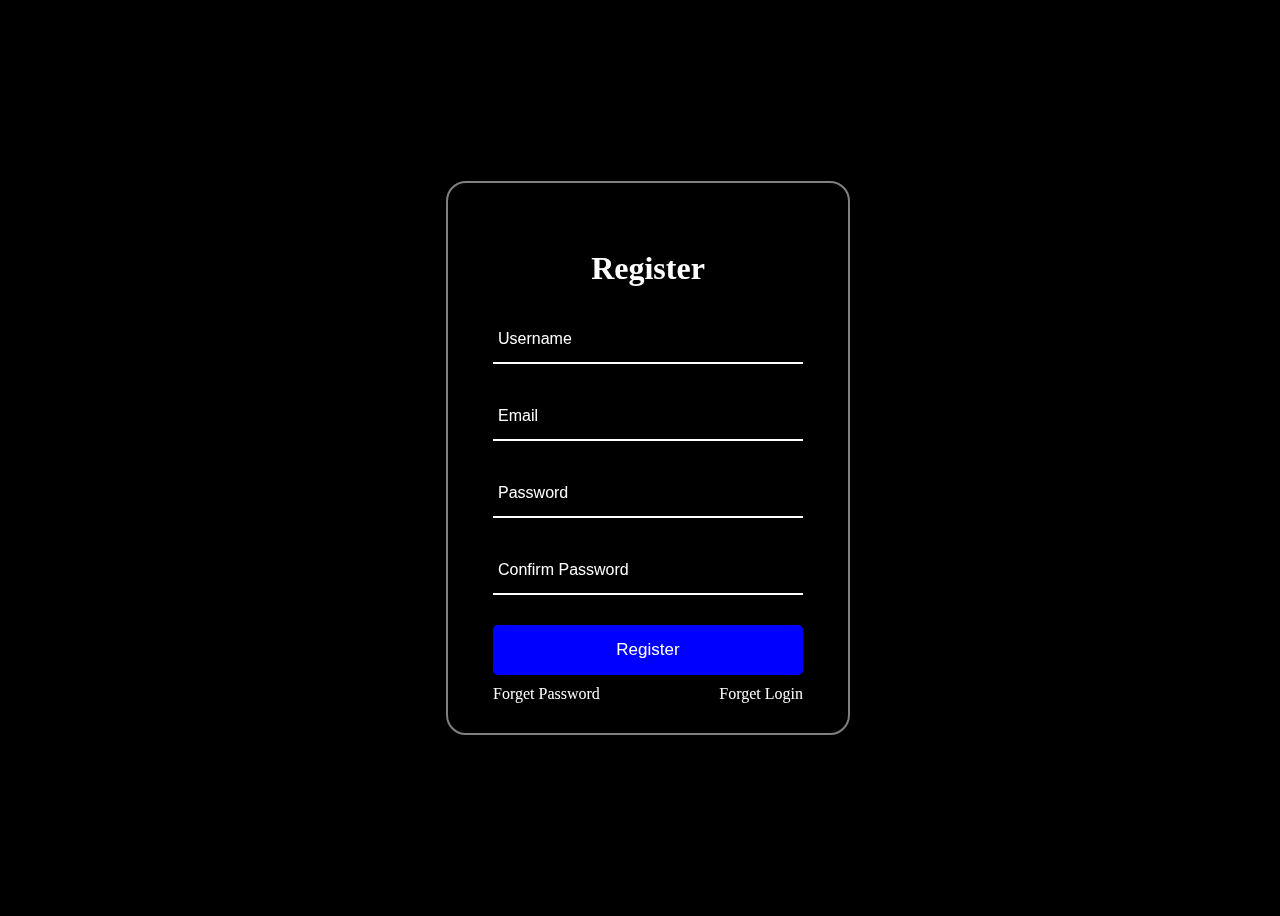
==== index.html @ b0e225b2 "Add files via upload" ====
<!DOCTYPE html>
<html lang="en">
<head>
    <meta charset="UTF-8">
    <meta name="viewport" content="width=device-width, initial-scale=1.0">
    <title>Login and registration test page</title>
    <link rel="stylesheet" href="style.css">
    <script src="index.js"></script>
</head>
<body>
    <div class="container">
        <div class="formBox">
        <form action="" name="form1">
            <h2>Register</h2>
            <div class="input-box">
                <input type="text" name="Username" placeholder="Username">
            </div>
            <div class="input-box">
                <input type="email" name="Email" placeholder="Email">
            </div>
            <div class="input-box">
                <input type="password" name="Password" placeholder="Password">
            </div>
            <div class="input-box">
                <input type="password" name="cPassword" placeholder="Confirm Password">
            </div>
            <div class="button">
                <input type="submit" class="btn" value="Register">
            </div>
            <div class="group">
                <span><a href="#">Forget Password</a></span>
                <span><a href="#">Forget Login</a></span>
            </div>
        </div>

        </form>
    </div>
    
</body>
</html>
---- style.css ----
body{
    background-color:black ;
    background-size: cover;
    background-position: center;
    min-height: 100vh;
    width: 100%;
}

.container{
    display: flex;
    justify-content: center;
    align-items: center;
    min-height: 100vh;
}

.formBox{
    position: relative;
    width: 400px;
    height: 550px;
    border: 2px solid rgba(255, 255, 255, 0.5);
    border-radius: 20px;
    backdrop-filter: blur(15px);
    display: flex;
    justify-content: center;
    align-items: center;

}

.formBox h2{
    color: white;
    text-align: center;
    font-size: 32px;

}

.formBox .input-box{
    position: relative;
    margin: 30px 0;
    width: 310px;
    border-bottom: 2px solid white;
}

.formBox .input-box input{
    width:  100%;
    height:  45px;
    background: transparent;
    border: none;
    outline: none;
    padding: 0 20px 0 5px;
    color: white;
    font-size: 16px;

}

input::placeholder{
    color: white;
}

.btn{
    color: white;
    background: blue;
    width: 100%;
    height: 50px;
    border-radius: 5px;
    outline: none;
    border: none;
    font-size: 17px;
    cursor: pointer;
    box-shadow: 3px 0 10px black;
}

.group{
    display: flex;
    justify-content: space-between;
}

.group span a{
    color: white;
    position: relative;
    top: 10px;
    text-decoration: none;
    font-weight: 500;
}

.group a:focus{
    text-decoration: underline;
}
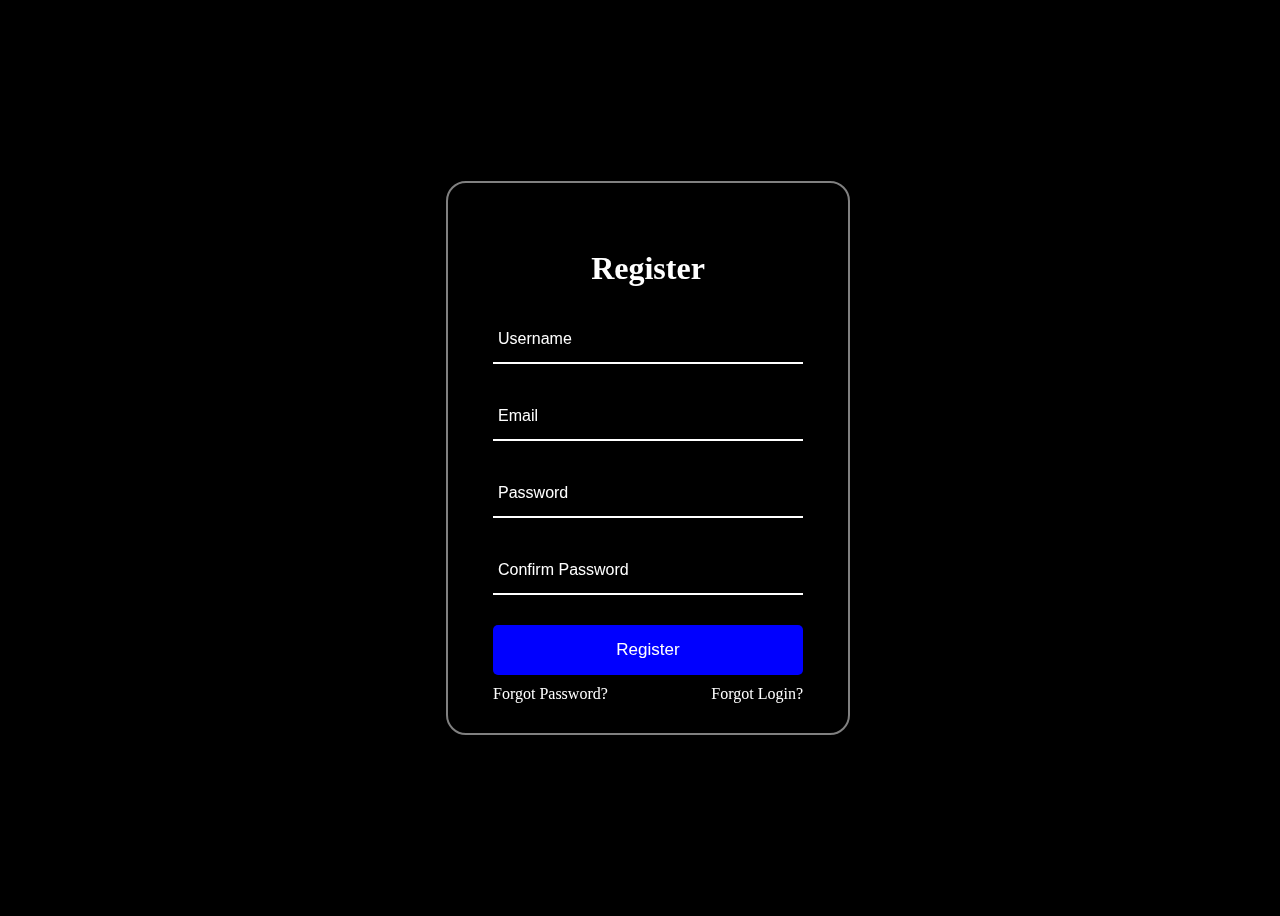
==== commit 42a4e578: "Fixed grammar" ====
--- a/index.html
+++ b/index.html
@@ -28,8 +28,8 @@
                 <input type="submit" class="btn" value="Register">
             </div>
             <div class="group">
-                <span><a href="#">Forget Password</a></span>
-                <span><a href="#">Forget Login</a></span>
+                <span><a href="#">Forgot Password?</a></span>
+                <span><a href="#">Forgot Login?</a></span>
             </div>
         </div>
 
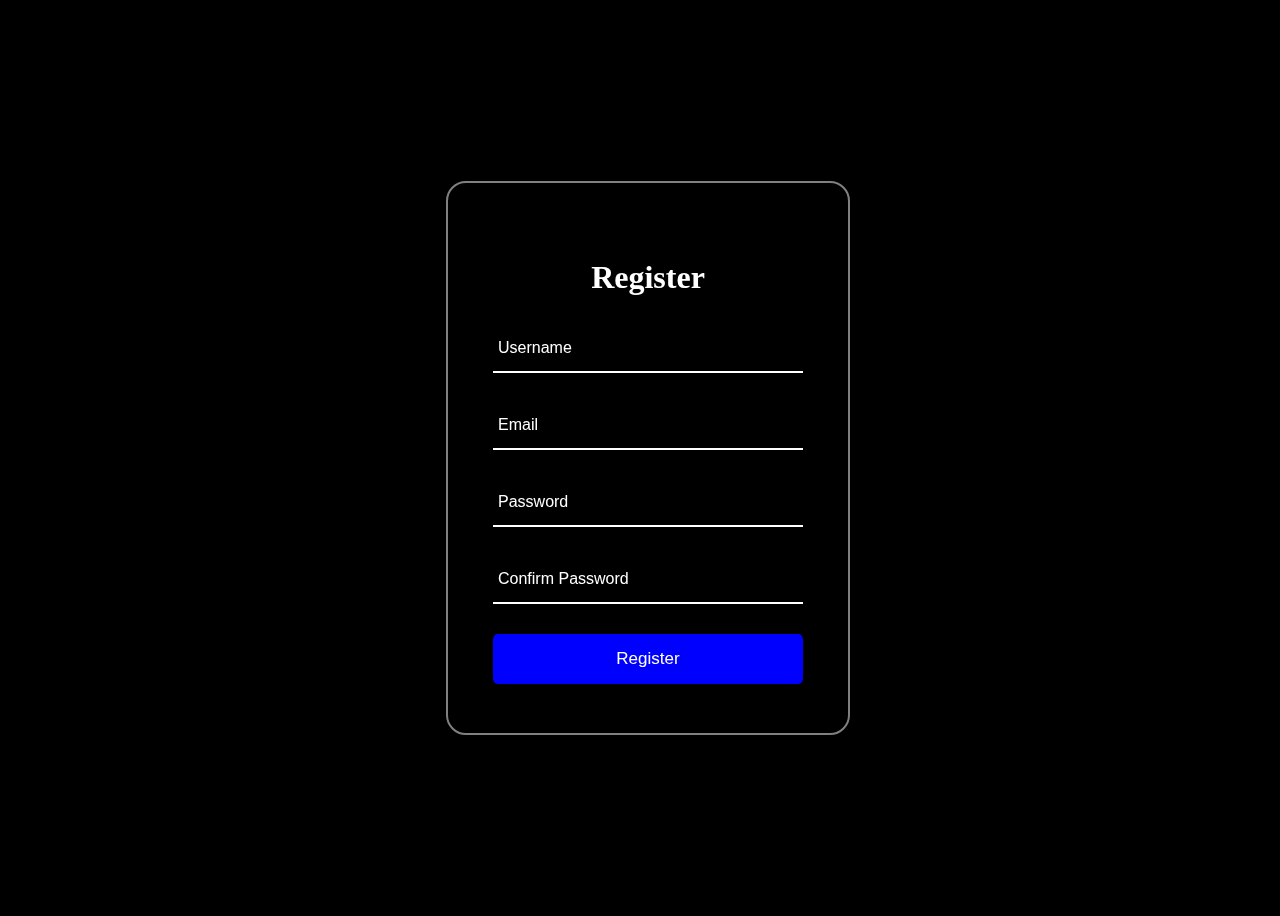
==== commit 303c15fd: "Register page" ====
--- a/index.html
+++ b/index.html
@@ -27,14 +27,10 @@
             <div class="button">
                 <input type="submit" class="btn" value="Register">
             </div>
-            <div class="group">
-                <span><a href="#">Forgot Password?</a></span>
-                <span><a href="#">Forgot Login?</a></span>
-            </div>
         </div>
 
         </form>
     </div>
     
 </body>
-</html>+</html>
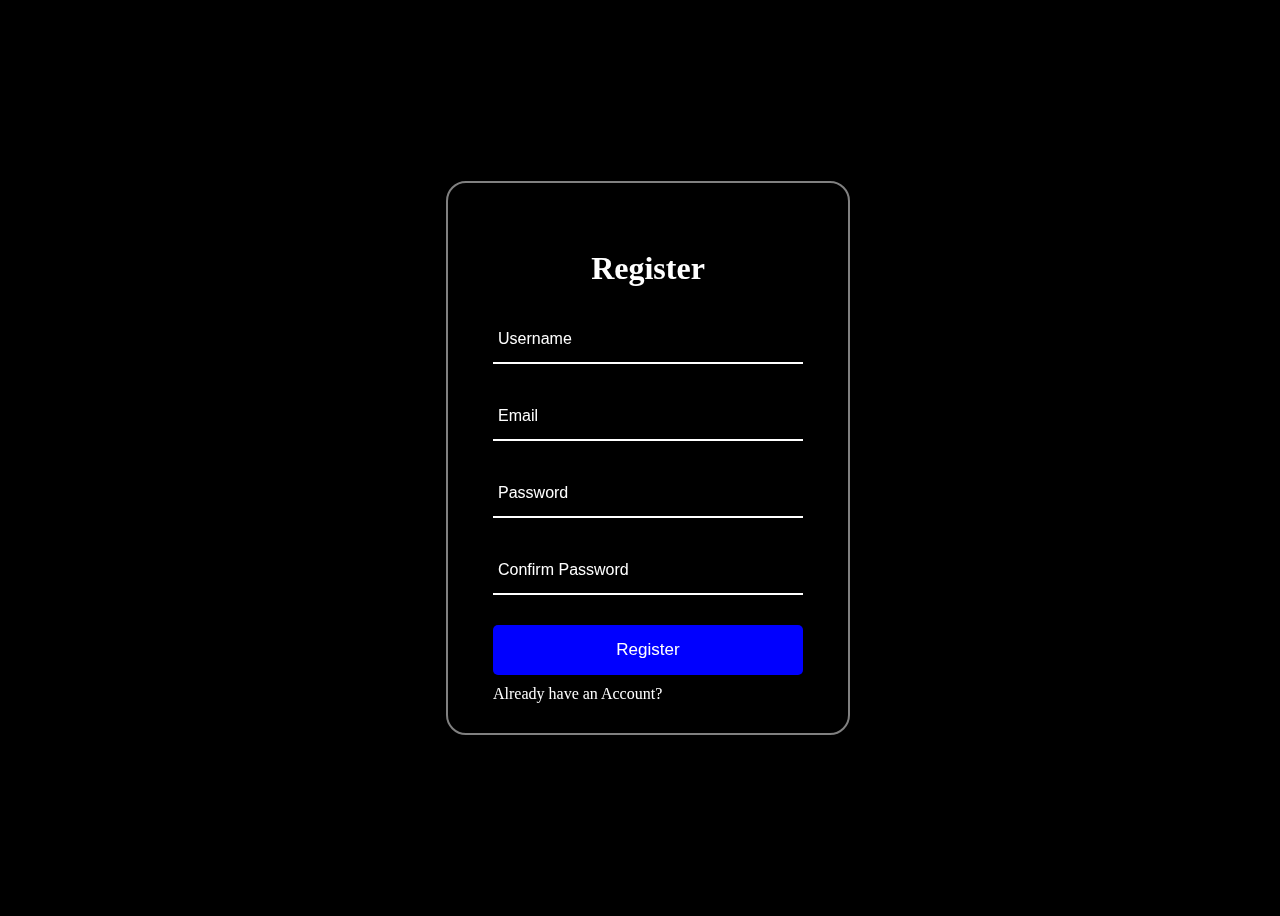
==== commit bdfe43cf: "link to go back to login" ====
--- a/index.html
+++ b/index.html
@@ -27,6 +27,9 @@
             <div class="button">
                 <input type="submit" class="btn" value="Register">
             </div>
+            <div class="group span a">
+                <span><a href="login.html">Already have an Account?</a></span>
+            </div>
         </div>
 
         </form>
